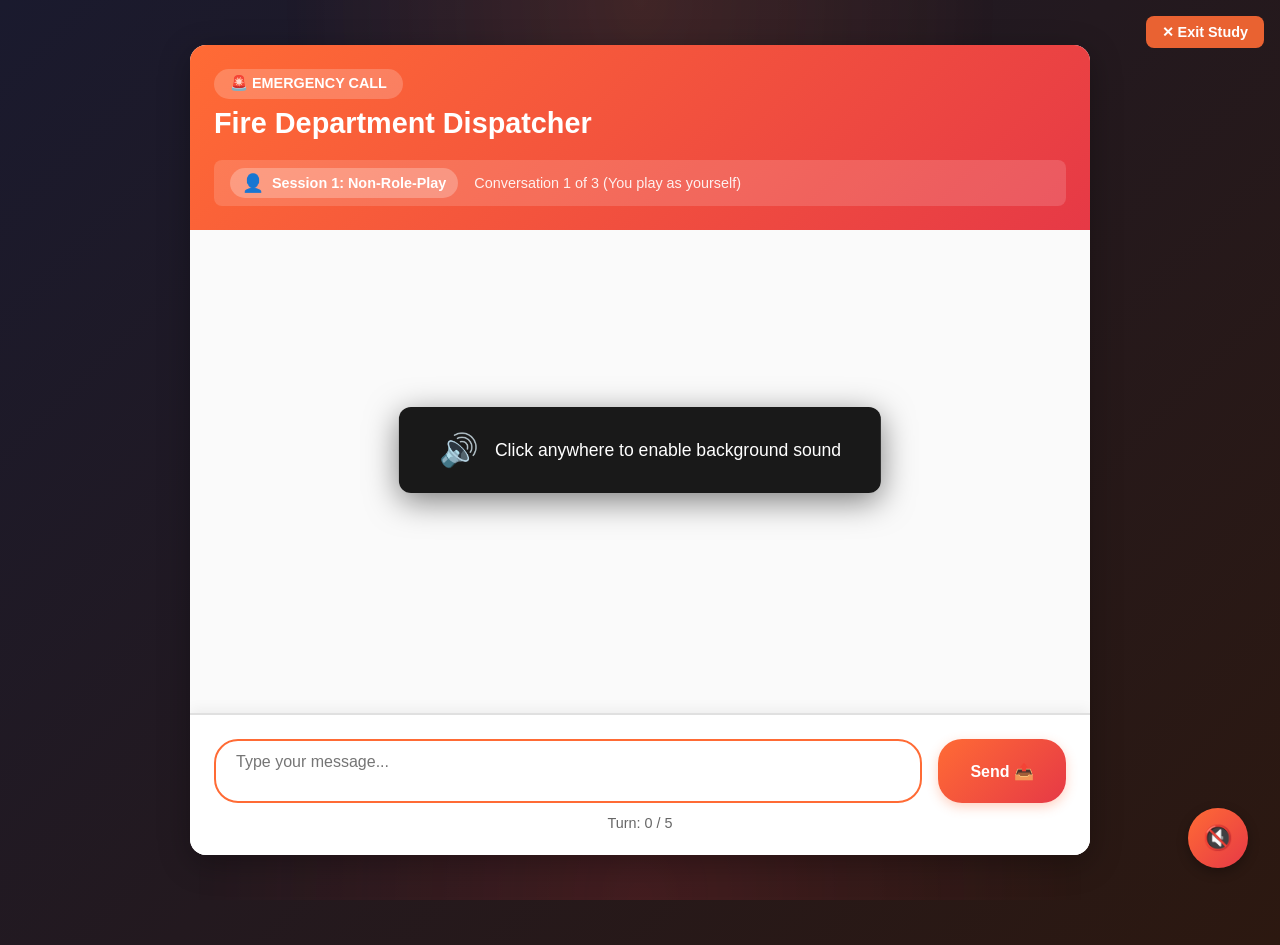
==== a2i2_chatbot/frontend/chat.html @ 88ec343e "Add a2i2_chatbot files properly" ====
<!DOCTYPE html>
<html lang="en">
<head>
  <meta charset="UTF-8">
  <meta name="viewport" content="width=device-width, initial-scale=1.0">
  <title>Fire Rescue Chat - Emergency Response</title>
  <link rel="stylesheet" href="styles/chat.css">
</head>
<body>
  <div class="fire-overlay"></div>
  
  <div class="chat-container">
    <header class="chat-header">
      <div class="header-content">
        <div class="emergency-badge">🚨 EMERGENCY CALL</div>
        <h1>Fire Department Dispatcher</h1>
        <div id="session-status" class="session-status">
          <!-- Session and conversation info will be populated by JavaScript -->
        </div>
        <div id="character-info" class="character-info"></div>
      </div>
    </header>

    <div id="chat-messages" class="chat-messages">
      <!-- Messages will be inserted here -->
    </div>

    <div class="chat-input-container" id="chat-input-container">
      <div class="input-wrapper">
        <textarea 
          id="message-input" 
          class="message-input" 
          placeholder="Type your message..." 
          rows="2"
        ></textarea>
        <button id="send-btn" class="send-btn">
          Send 📤
        </button>
      </div>
      <div class="turn-counter">
        <span id="turn-count">Turn: 0 / 5</span>
      </div>
    </div>

    <!-- Post-Survey Section (shown after conversation ends) -->
    <div id="post-survey-section" class="post-survey-section hidden">
      <div class="post-survey-card">
        <h2>Post-Conversation Survey</h2>
        <p class="survey-instruction">Please review the conversation above and answer the following questions:</p>
        <p class="survey-requirement">
          <strong>Note:</strong> Both questions below are required before proceeding to the next conversation.
        </p>
        
        <form id="post-survey-form">
          <!-- Question 1: Willingness to be rescued -->
          <div class="survey-question">
            <label class="question-label">
              1. Were you willing to be rescued based on this conversation?
              <span class="required">*</span>
            </label>
            <p class="question-explanation">
              (That is, did the emergency operator's responses make you feel ready or convinced to follow the rescue instructions?)
            </p>
            <div class="radio-group">
              <label class="radio-option">
                <input type="radio" name="willing" value="yes" required>
                <span>Yes, I was willing to be rescued</span>
              </label>
              <label class="radio-option">
                <input type="radio" name="willing" value="maybe" required>
                <span>Maybe / uncertain</span>
              </label>
              <label class="radio-option">
                <input type="radio" name="willing" value="no" required>
                <span>No, I was not willing to be rescued</span>
              </label>
            </div>
            
            <div id="willing-yes-details" class="conditional-field hidden">
              <label class="sub-label">What influenced your decision:</label>
              <textarea name="willingYesDetails" rows="3" placeholder="Please describe what influenced your decision..."></textarea>
            </div>
            
            <div id="willing-no-details" class="conditional-field hidden">
              <label class="sub-label">If no, what would have made the operator's guidance more convincing:</label>
              <textarea name="willingNoDetails" rows="3" placeholder="Please describe what would have been more convincing..."></textarea>
            </div>
          </div>

          <!-- Question 2: Naturalness -->
          <div class="survey-question">
            <label class="question-label">
              2. How natural and coherent did this conversation feel overall?
              <span class="required">*</span>
            </label>
            <div class="radio-group">
              <label class="radio-option">
                <input type="radio" name="naturalness" value="very-natural" required>
                <span>Very natural and coherent</span>
              </label>
              <label class="radio-option">
                <input type="radio" name="naturalness" value="somewhat-natural" required>
                <span>Somewhat natural</span>
              </label>
              <label class="radio-option">
                <input type="radio" name="naturalness" value="neutral" required>
                <span>Neutral</span>
              </label>
              <label class="radio-option">
                <input type="radio" name="naturalness" value="somewhat-unnatural" required>
                <span>Somewhat unnatural</span>
              </label>
              <label class="radio-option">
                <input type="radio" name="naturalness" value="very-unnatural" required>
                <span>Not natural at all</span>
              </label>
            </div>
            
            <div id="unnatural-details" class="conditional-field hidden">
              <label class="sub-label">Which utterances could be improved? (Select all that apply)</label>
              <div id="utterance-checkboxes" class="checkbox-group">
                <!-- Will be populated dynamically with operator utterances -->
              </div>
            </div>
          </div>

          <div class="survey-actions">
            <button type="submit" class="btn-submit">Submit Survey</button>
          </div>
        </form>
      </div>
    </div>
  </div>

  <!-- End of Conversation Modal -->
  <div id="end-modal" class="modal hidden">
    <div class="modal-content">
      <h2 id="end-title">Conversation Ended</h2>
      <p id="end-message"></p>
      <button id="close-modal-btn" class="btn-primary">Close</button>
    </div>
  </div>

  <!-- Background Ambient Sound -->
  <audio id="ambientSound" loop>
    <source src="media/distant-ambulance.mp3" type="audio/mpeg">
  </audio>

  <!-- Sound Control Button -->
  <div class="sound-control">
    <button id="toggleSound" class="sound-btn" title="Toggle Background Sound">
      <span class="sound-icon sound-on">🔊</span>
      <span class="sound-icon sound-off hidden">🔇</span>
    </button>
  </div>

  <!-- Loading Overlay -->
  <div id="loading-overlay" class="loading-overlay hidden">
    <div class="spinner"></div>
    <p>Operator is responding...</p>
  </div>

  <script src="config.js"></script>
  <script src="js/exit-study.js"></script>
  <script src="js/chat.js"></script>
  <script>
    // Initialize exit button
    window.addEventListener('DOMContentLoaded', function() {
      window.initExitButton('chat');
    });
  </script>
</body>
</html>
---- a2i2_chatbot/frontend/styles/chat.css ----
/* Chat Interface Styles */
:root {
  --fire-orange: #ff6b35;
  --fire-red: #e63946;
  --fire-yellow: #ffb703;
  --dark-bg: #1a1a2e;
  --card-bg: rgba(255, 255, 255, 0.98);
  --operator-bg: #f0f4f8;
  --resident-bg: #e8f5e9;
  --text-dark: #2c3e50;
  --text-light: #ecf0f1;
  --shadow: 0 8px 32px rgba(0, 0, 0, 0.3);
  --border-radius: 16px;
}

* {
  margin: 0;
  padding: 0;
  box-sizing: border-box;
}

body {
  font-family: -apple-system, BlinkMacSystemFont, 'Segoe UI', 'Roboto', 'Oxygen', 'Ubuntu', sans-serif;
  background: linear-gradient(135deg, #1a1a2e 0%, #2c1810 100%);
  color: var(--text-dark);
  min-height: 100vh;
  overflow-y: auto;
  overflow-x: hidden;
  position: relative;
}

/* When survey is active, allow scrolling */
body.survey-active {
  overflow-y: auto;
}

/* Fire-themed animated background */
.fire-overlay {
  position: fixed;
  top: 0;
  left: 0;
  width: 100%;
  height: 100%;
  background: 
    radial-gradient(ellipse at bottom, var(--fire-red) 0%, transparent 50%),
    radial-gradient(ellipse at top, var(--fire-orange) 0%, transparent 40%);
  opacity: 0.15;
  z-index: -1;
  animation: fireGlow 8s ease-in-out infinite alternate;
}

@keyframes fireGlow {
  0% { opacity: 0.1; }
  100% { opacity: 0.2; }
}

/* Chat Container */
.chat-container {
  max-width: 900px;
  width: 95%;
  height: 90vh;
  margin: 5vh auto;
  background: var(--card-bg);
  border-radius: var(--border-radius);
  box-shadow: var(--shadow);
  display: flex;
  flex-direction: column;
  overflow: hidden;
}

/* When survey is shown, allow container to expand */
.chat-container.survey-active {
  height: auto;
  min-height: 90vh;
  margin-bottom: 5vh;
}

/* Header */
.chat-header {
  background: linear-gradient(135deg, var(--fire-orange), var(--fire-red));
  color: white;
  padding: 1.5rem;
  box-shadow: 0 4px 12px rgba(0, 0, 0, 0.2);
}

.header-content {
  display: flex;
  flex-direction: column;
  gap: 0.5rem;
}

.emergency-badge {
  display: inline-block;
  background: rgba(255, 255, 255, 0.2);
  padding: 0.4rem 1rem;
  border-radius: 20px;
  font-size: 0.9rem;
  font-weight: 600;
  width: fit-content;
  animation: pulseBadge 2s ease-in-out infinite;
}

@keyframes pulseBadge {
  0%, 100% { opacity: 1; }
  50% { opacity: 0.7; }
}

.chat-header h1 {
  font-size: 1.8rem;
  margin: 0;
}

.session-status {
  margin-top: 0.75rem;
  padding: 0.5rem 1rem;
  background: rgba(255, 255, 255, 0.15);
  border-radius: 8px;
  font-size: 0.95rem;
  font-weight: 500;
  display: flex;
  align-items: center;
  gap: 1rem;
  flex-wrap: wrap;
}

.session-badge {
  display: inline-flex;
  align-items: center;
  gap: 0.5rem;
  padding: 0.3rem 0.75rem;
  background: rgba(255, 255, 255, 0.25);
  border-radius: 15px;
  font-size: 0.9rem;
  font-weight: 600;
}

.session-badge .icon {
  font-size: 1.1rem;
}

.conversation-count {
  font-size: 0.9rem;
  opacity: 0.9;
}

.character-info {
  font-size: 1rem;
  opacity: 0.9;
}

/* Messages Container */
.chat-messages {
  flex: 1;
  overflow-y: auto;
  padding: 1.5rem 1.5rem 1.5rem 5rem; /* Extra left padding for utterance numbers */
  background: #fafafa;
  display: flex;
  flex-direction: column;
  gap: 1.5rem;
}

/* When survey is active, limit chat messages height */
.chat-container.survey-active .chat-messages {
  flex: 0 0 auto;
  max-height: 60vh;
  overflow-y: auto;
}

/* Message Bubbles */
.message {
  display: flex;
  gap: 1rem;
  max-width: 85%;
  animation: slideIn 0.3s ease;
  position: relative;
}

/* Utterance number badge - elegant design */
.utterance-number {
  position: absolute;
  left: -50px;
  top: 10px;
  width: 32px;
  height: 32px;
  display: flex;
  align-items: center;
  justify-content: center;
  background: linear-gradient(135deg, rgba(255, 107, 53, 0.1) 0%, rgba(230, 57, 70, 0.1) 100%);
  border: 2px solid rgba(255, 107, 53, 0.3);
  color: var(--fire-orange);
  font-size: 0.75rem;
  font-weight: 600;
  border-radius: 50%;
  transition: all 0.3s ease;
  opacity: 0.7;
}

.message:hover .utterance-number {
  opacity: 1;
  border-color: var(--fire-orange);
  background: linear-gradient(135deg, rgba(255, 107, 53, 0.15) 0%, rgba(230, 57, 70, 0.15) 100%);
  transform: scale(1.1);
}

@keyframes slideIn {
  from {
    opacity: 0;
    transform: translateY(10px);
  }
  to {
    opacity: 1;
    transform: translateY(0);
  }
}

.operator-message {
  align-self: flex-start;
}

.resident-message {
  align-self: flex-end;
  flex-direction: row-reverse;
}

.message-avatar {
  width: 48px;
  height: 48px;
  border-radius: 50%;
  display: flex;
  align-items: center;
  justify-content: center;
  font-size: 1.5rem;
  flex-shrink: 0;
  background: white;
  box-shadow: 0 2px 8px rgba(0, 0, 0, 0.1);
}

.message-content {
  flex: 1;
  background: white;
  border-radius: 16px;
  padding: 1rem;
  box-shadow: 0 2px 8px rgba(0, 0, 0, 0.08);
}

.operator-message .message-content {
  background: var(--operator-bg);
  border-bottom-left-radius: 4px;
}

.resident-message .message-content {
  background: var(--resident-bg);
  border-bottom-right-radius: 4px;
}

.message-header {
  font-weight: 600;
  font-size: 0.9rem;
  margin-bottom: 0.5rem;
  color: var(--text-dark);
}

.operator-message .message-header {
  color: var(--fire-red);
}

.resident-message .message-header {
  color: #2e7d32;
}

.message-body {
  line-height: 1.6;
  color: var(--text-dark);
}

.message-timestamp {
  font-size: 0.75rem;
  color: #999;
  margin-top: 0.5rem;
}

/* Input Container */
.chat-input-container {
  background: white;
  padding: 1.5rem;
  border-top: 2px solid #e0e0e0;
  box-shadow: 0 -4px 12px rgba(0, 0, 0, 0.05);
}

.input-wrapper {
  display: flex;
  gap: 1rem;
  margin-bottom: 0.75rem;
}

.message-input {
  flex: 1;
  border: 2px solid #ddd;
  border-radius: 24px;
  padding: 0.75rem 1.25rem;
  font-size: 1rem;
  font-family: inherit;
  resize: none;
  transition: border-color 0.3s ease;
}

.message-input:focus {
  outline: none;
  border-color: var(--fire-orange);
}

.message-input:disabled {
  background: #f5f5f5;
  cursor: not-allowed;
}

.send-btn {
  background: linear-gradient(135deg, var(--fire-orange), var(--fire-red));
  color: white;
  border: none;
  border-radius: 24px;
  padding: 0.75rem 2rem;
  font-size: 1rem;
  font-weight: 600;
  cursor: pointer;
  transition: all 0.3s ease;
  box-shadow: 0 4px 12px rgba(255, 107, 53, 0.3);
}

.send-btn:hover:not(:disabled) {
  transform: translateY(-2px);
  box-shadow: 0 6px 16px rgba(255, 107, 53, 0.4);
}

.send-btn:disabled {
  opacity: 0.5;
  cursor: not-allowed;
}

/* Turn Counter */
.turn-counter {
  text-align: center;
  font-size: 0.9rem;
  color: #666;
  font-weight: 500;
}

.turn-counter.warning {
  color: var(--fire-red);
  font-weight: 700;
  animation: pulse 1s ease-in-out infinite;
}

@keyframes pulse {
  0%, 100% { opacity: 1; }
  50% { opacity: 0.6; }
}

/* Modal */
.modal {
  position: fixed;
  top: 0;
  left: 0;
  width: 100%;
  height: 100%;
  background: rgba(0, 0, 0, 0.7);
  display: flex;
  align-items: center;
  justify-content: center;
  z-index: 1000;
  animation: fadeIn 0.3s ease;
}

.modal.hidden {
  display: none;
}

@keyframes fadeIn {
  from { opacity: 0; }
  to { opacity: 1; }
}

.modal-content {
  background: white;
  border-radius: 16px;
  padding: 2.5rem;
  max-width: 500px;
  width: 90%;
  text-align: center;
  box-shadow: 0 12px 48px rgba(0, 0, 0, 0.3);
  animation: scaleIn 0.3s ease;
}

@keyframes scaleIn {
  from {
    transform: scale(0.9);
    opacity: 0;
  }
  to {
    transform: scale(1);
    opacity: 1;
  }
}

.modal-content h2 {
  font-size: 2rem;
  margin-bottom: 1rem;
  color: var(--text-dark);
}

.modal-content p {
  font-size: 1.2rem;
  line-height: 1.8;
  margin-bottom: 2rem;
  color: #555;
}

.btn-primary {
  background: linear-gradient(135deg, var(--fire-orange), var(--fire-red));
  color: white;
  border: none;
  padding: 1rem 3rem;
  font-size: 1.1rem;
  font-weight: 600;
  border-radius: 50px;
  cursor: pointer;
  transition: all 0.3s ease;
  box-shadow: 0 4px 15px rgba(255, 107, 53, 0.4);
}

.btn-primary:hover {
  transform: translateY(-2px);
  box-shadow: 0 6px 20px rgba(255, 107, 53, 0.6);
}

/* Loading Overlay */
.loading-overlay {
  position: fixed;
  top: 0;
  left: 0;
  width: 100%;
  height: 100%;
  background: rgba(0, 0, 0, 0.5);
  display: flex;
  flex-direction: column;
  align-items: center;
  justify-content: center;
  z-index: 999;
}

.loading-overlay.hidden {
  display: none;
}

.spinner {
  width: 60px;
  height: 60px;
  border: 5px solid rgba(255, 255, 255, 0.3);
  border-top-color: white;
  border-radius: 50%;
  animation: spin 1s linear infinite;
}

@keyframes spin {
  to { transform: rotate(360deg); }
}

.loading-overlay p {
  color: white;
  font-size: 1.2rem;
  margin-top: 1.5rem;
  font-weight: 500;
}

/* Scrollbar Styling */
.chat-messages::-webkit-scrollbar {
  width: 8px;
}

.chat-messages::-webkit-scrollbar-track {
  background: #f0f0f0;
}

.chat-messages::-webkit-scrollbar-thumb {
  background: #ccc;
  border-radius: 4px;
}

.chat-messages::-webkit-scrollbar-thumb:hover {
  background: #999;
}

/* Responsive Design */
@media (max-width: 768px) {
  .chat-container {
    width: 100%;
    height: 100vh;
    margin: 0;
    border-radius: 0;
  }

  .chat-header {
    padding: 1rem;
  }

  .chat-header h1 {
    font-size: 1.4rem;
  }

  .chat-messages {
    padding: 1rem;
  }

  .message {
    max-width: 90%;
  }

  .message-avatar {
    width: 40px;
    height: 40px;
    font-size: 1.2rem;
  }

  .chat-input-container {
    padding: 1rem;
  }

  .input-wrapper {
    flex-direction: column;
    gap: 0.75rem;
  }

  .send-btn {
    width: 100%;
  }

  .modal-content {
    padding: 2rem;
  }

  .modal-content h2 {
    font-size: 1.5rem;
  }

  .modal-content p {
    font-size: 1rem;
  }
}

/* Post-Survey Section */
.post-survey-section {
  width: 100%;
  padding: 2rem 1rem;
  background: rgba(255, 255, 255, 0.05);
  border-top: 3px solid var(--fire-orange);
  flex-shrink: 0;
}

.post-survey-section.hidden {
  display: none;
}

.post-survey-card {
  max-width: 800px;
  margin: 0 auto;
  background: var(--card-bg);
  border-radius: var(--border-radius);
  padding: 2.5rem;
  box-shadow: var(--shadow);
}

.post-survey-card h2 {
  color: var(--fire-orange);
  margin-bottom: 1rem;
  font-size: 1.8rem;
  text-align: center;
}

.survey-instruction {
  text-align: center;
  color: #666;
  margin-bottom: 1rem;
  font-size: 1.05rem;
}

.survey-requirement {
  text-align: center;
  color: var(--fire-orange);
  margin-bottom: 2rem;
  font-size: 0.95rem;
  padding: 0.75rem 1rem;
  background: rgba(255, 107, 53, 0.1);
  border-left: 4px solid var(--fire-orange);
  border-radius: 4px;
}

.survey-requirement strong {
  font-weight: 700;
}

.survey-question {
  margin-bottom: 2rem;
  padding: 1.5rem;
  background: #f8f9fa;
  border-radius: 12px;
  border-left: 4px solid var(--fire-orange);
}

.question-label {
  display: block;
  font-weight: 600;
  font-size: 1.1rem;
  color: var(--text-dark);
  margin-bottom: 0.5rem;
}

.question-explanation {
  color: #666;
  font-size: 0.95rem;
  font-style: italic;
  margin-bottom: 1rem;
  line-height: 1.6;
}

.required {
  color: var(--fire-red);
}

.radio-group {
  display: flex;
  flex-direction: column;
  gap: 0.75rem;
  margin-top: 1rem;
}

.radio-option {
  display: flex;
  align-items: center;
  gap: 0.75rem;
  padding: 0.75rem 1rem;
  background: white;
  border: 2px solid #e0e0e0;
  border-radius: 8px;
  cursor: pointer;
  transition: all 0.2s ease;
}

.radio-option:hover {
  border-color: var(--fire-orange);
  background: #fff5f2;
}

.radio-option input[type="radio"] {
  width: 20px;
  height: 20px;
  accent-color: var(--fire-orange);
  cursor: pointer;
}

.radio-option span {
  font-size: 1rem;
  color: var(--text-dark);
}

.conditional-field {
  margin-top: 1rem;
  padding: 1rem;
  background: white;
  border-radius: 8px;
}

.conditional-field.hidden {
  display: none;
}

.sub-label {
  display: block;
  font-weight: 500;
  color: #555;
  margin-bottom: 0.5rem;
  font-size: 0.95rem;
}

.conditional-field textarea {
  width: 100%;
  padding: 0.75rem;
  border: 2px solid #e0e0e0;
  border-radius: 8px;
  font-family: inherit;
  font-size: 1rem;
  resize: vertical;
  min-height: 80px;
}

.conditional-field textarea:focus {
  outline: none;
  border-color: var(--fire-orange);
}

.checkbox-group {
  display: flex;
  flex-direction: column;
  gap: 0.5rem;
  margin-top: 0.75rem;
}

.checkbox-option {
  display: flex;
  align-items: start;
  gap: 0.75rem;
  padding: 0.75rem;
  background: white;
  border-radius: 6px;
  cursor: pointer;
}

.checkbox-option input[type="checkbox"] {
  width: 18px;
  height: 18px;
  margin-top: 0.2rem;
  accent-color: var(--fire-orange);
  cursor: pointer;
}

.checkbox-option span {
  font-size: 0.95rem;
  color: #444;
  line-height: 1.5;
}

.survey-actions {
  text-align: center;
  margin-top: 2rem;
  padding-top: 2rem;
  border-top: 2px solid #e0e0e0;
}

.btn-submit {
  background: linear-gradient(135deg, var(--fire-orange) 0%, var(--fire-red) 100%);
  color: white;
  border: none;
  padding: 1rem 3rem;
  font-size: 1.1rem;
  font-weight: 600;
  border-radius: 8px;
  cursor: pointer;
  transition: all 0.3s ease;
  box-shadow: 0 4px 12px rgba(255, 107, 53, 0.3);
}

.btn-submit:hover:not(:disabled):not(.disabled) {
  transform: translateY(-2px);
  box-shadow: 0 6px 20px rgba(255, 107, 53, 0.4);
}

.btn-submit:active:not(:disabled):not(.disabled) {
  transform: translateY(0);
}

.btn-submit:disabled,
.btn-submit.disabled {
  background: linear-gradient(135deg, #ccc 0%, #999 100%);
  cursor: not-allowed;
  opacity: 0.6;
  box-shadow: none;
}

.btn-submit:disabled:hover,
.btn-submit.disabled:hover {
  transform: none;
}

/* Mobile adjustments for post-survey */
@media (max-width: 768px) {
  .chat-messages {
    padding-left: 3.5rem;
  }

  .post-survey-card {
    padding: 1.5rem;
  }

  .post-survey-card h2 {
    font-size: 1.5rem;
  }

  .question-label {
    font-size: 1rem;
  }

  .utterance-number {
    left: -40px;
    width: 28px;
    height: 28px;
    font-size: 0.7rem;
  }
}

/* Sound Control Button */
.sound-control {
  position: fixed;
  bottom: 2rem;
  right: 2rem;
  z-index: 1000;
}

.sound-btn {
  width: 60px;
  height: 60px;
  border-radius: 50%;
  background: linear-gradient(135deg, var(--fire-orange), var(--fire-red));
  border: none;
  cursor: pointer;
  display: flex;
  align-items: center;
  justify-content: center;
  box-shadow: 0 4px 12px rgba(0, 0, 0, 0.3);
  transition: all 0.3s ease;
  position: relative;
}

.sound-btn:hover {
  transform: translateY(-2px);
  box-shadow: 0 6px 20px rgba(255, 107, 53, 0.5);
}

.sound-btn:active {
  transform: translateY(0);
}

.sound-icon {
  font-size: 1.5rem;
  transition: all 0.3s ease;
}

.sound-icon.hidden {
  display: none;
}

/* When survey is active, move sound button up */
.chat-container.survey-active ~ .sound-control {
  bottom: 2rem;
}

@media (max-width: 768px) {
  .sound-control {
    bottom: 1.5rem;
    right: 1.5rem;
  }

  .sound-btn {
    width: 50px;
    height: 50px;
  }

  .sound-icon {
    font-size: 1.3rem;
  }
}

/* Conversation End Notice */
.conversation-end-notice {
  width: 100%;
  display: flex;
  justify-content: center;
  padding: 2rem 1rem;
  animation: fadeInScale 0.6s ease;
}

.end-notice-content {
  background: linear-gradient(135deg, rgba(255, 107, 53, 0.1) 0%, rgba(230, 57, 70, 0.1) 100%);
  border: 2px solid var(--fire-orange);
  border-radius: 16px;
  padding: 2rem;
  text-align: center;
  max-width: 500px;
  box-shadow: 0 4px 20px rgba(255, 107, 53, 0.2);
}

.end-notice-icon {
  font-size: 3rem;
  margin-bottom: 1rem;
  color: var(--fire-orange);
  animation: checkmarkPop 0.6s ease 0.3s both;
}

.end-notice-content h3 {
  font-size: 1.5rem;
  color: var(--fire-orange);
  margin-bottom: 0.75rem;
  font-weight: 600;
}

.end-notice-content p {
  color: #444;
  font-size: 1.05rem;
  line-height: 1.6;
  margin-bottom: 0.5rem;
}

.end-notice-subtext {
  color: #666;
  font-size: 0.95rem;
  font-style: italic;
  margin-top: 1rem;
}

@keyframes fadeInScale {
  from {
    opacity: 0;
    transform: scale(0.9);
  }
  to {
    opacity: 1;
    transform: scale(1);
  }
}

@keyframes checkmarkPop {
  0% {
    transform: scale(0);
  }
  50% {
    transform: scale(1.2);
  }
  100% {
    transform: scale(1);
  }
}

/* Sound Notification */
.sound-notification {
  position: fixed;
  top: 50%;
  left: 50%;
  transform: translate(-50%, -50%);
  background: rgba(0, 0, 0, 0.9);
  color: white;
  padding: 1.5rem 2.5rem;
  border-radius: 12px;
  display: flex;
  align-items: center;
  gap: 1rem;
  font-size: 1.1rem;
  z-index: 10000;
  box-shadow: 0 8px 32px rgba(0, 0, 0, 0.5);
  animation: slideInFromTop 0.5s ease;
  cursor: pointer;
}

.sound-notification span:first-child {
  font-size: 2rem;
}

.sound-notification.fade-out {
  animation: fadeOut 0.5s ease forwards;
}

@keyframes slideInFromTop {
  from {
    opacity: 0;
    transform: translate(-50%, -60%);
  }
  to {
    opacity: 1;
    transform: translate(-50%, -50%);
  }
}

@keyframes fadeOut {
  to {
    opacity: 0;
    transform: translate(-50%, -40%);
  }
}

@media (max-width: 768px) {
  .sound-notification {
    padding: 1rem 1.5rem;
    font-size: 1rem;
    width: 90%;
    max-width: 400px;
  }

  .sound-notification span:first-child {
    font-size: 1.5rem;
  }

  .end-notice-content {
    padding: 1.5rem;
  }

  .end-notice-icon {
    font-size: 2.5rem;
  }

  .end-notice-content h3 {
    font-size: 1.3rem;
  }

  .end-notice-content p {
    font-size: 1rem;
  }
}
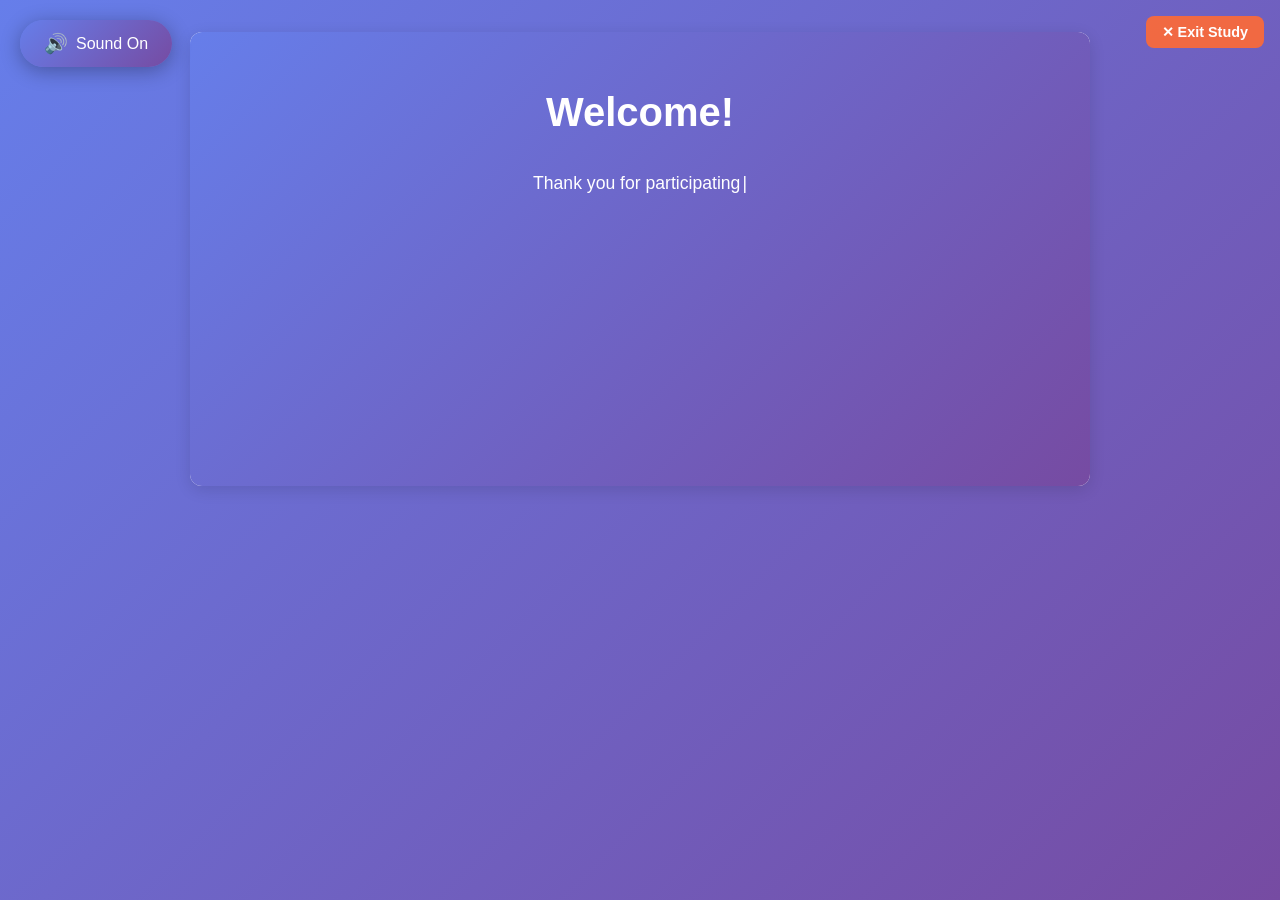
==== commit b2ccc60c: "update the version" ====
--- a/a2i2_chatbot/frontend/chat.html
+++ b/a2i2_chatbot/frontend/chat.html
@@ -10,22 +10,23 @@
   <div class="fire-overlay"></div>
   
   <div class="chat-container">
-    <header class="chat-header">
-      <div class="header-content">
-        <div class="emergency-badge">🚨 EMERGENCY CALL</div>
-        <h1>Fire Department Dispatcher</h1>
-        <div id="session-status" class="session-status">
-          <!-- Session and conversation info will be populated by JavaScript -->
+    <div class="chat-main">
+      <header class="chat-header">
+        <div class="header-content">
+          <div class="emergency-badge">🚨 EMERGENCY CALL</div>
+          <h1>Fire Department Dispatcher</h1>
+          <div id="session-status" class="session-status">
+            <!-- Session and conversation info will be populated by JavaScript -->
+          </div>
+          <div id="character-info" class="character-info"></div>
         </div>
-        <div id="character-info" class="character-info"></div>
+      </header>
+
+      <div id="chat-messages" class="chat-messages">
+        <!-- Messages will be inserted here -->
       </div>
-    </header>
 
-    <div id="chat-messages" class="chat-messages">
-      <!-- Messages will be inserted here -->
-    </div>
-
-    <div class="chat-input-container" id="chat-input-container">
+      <div class="chat-input-container" id="chat-input-container">
       <div class="input-wrapper">
         <textarea 
           id="message-input" 
@@ -52,19 +53,19 @@
         </p>
         
         <form id="post-survey-form">
-          <!-- Question 1: Willingness to be rescued -->
+          <!-- Question 1: Willingness to be evacuated -->
           <div class="survey-question">
             <label class="question-label">
-              1. Were you willing to be rescued based on this conversation?
+              1. Were you willing to be evacuated based on this conversation?
               <span class="required">*</span>
             </label>
             <p class="question-explanation">
-              (That is, did the emergency operator's responses make you feel ready or convinced to follow the rescue instructions?)
+              (That is, did the emergency operator's responses make you feel ready or convinced to follow the evacuation instructions?)
             </p>
             <div class="radio-group">
               <label class="radio-option">
                 <input type="radio" name="willing" value="yes" required>
-                <span>Yes, I was willing to be rescued</span>
+                <span>Yes, I was willing to be evacuated</span>
               </label>
               <label class="radio-option">
                 <input type="radio" name="willing" value="maybe" required>
@@ -72,7 +73,7 @@
               </label>
               <label class="radio-option">
                 <input type="radio" name="willing" value="no" required>
-                <span>No, I was not willing to be rescued</span>
+                <span>No, I was not willing to be evacuated</span>
               </label>
             </div>
             
@@ -130,6 +131,16 @@
         </form>
       </div>
     </div>
+    </div>
+
+    <!-- Character Scenario Sidebar -->
+    <div id="character-scenario" class="character-scenario hidden">
+      <div class="scenario-reminder-header">
+        <h3>Your Character</h3>
+        <button id="toggle-scenario" class="toggle-scenario-btn">▼</button>
+      </div>
+      <div id="scenario-content" class="scenario-content-text"></div>
+    </div>
   </div>
 
   <!-- End of Conversation Modal -->
--- a/a2i2_chatbot/frontend/styles/chat.css
+++ b/a2i2_chatbot/frontend/styles/chat.css
@@ -56,7 +56,7 @@
 
 /* Chat Container */
 .chat-container {
-  max-width: 900px;
+  max-width: 1400px;
   width: 95%;
   height: 90vh;
   margin: 5vh auto;
@@ -64,8 +64,17 @@
   border-radius: var(--border-radius);
   box-shadow: var(--shadow);
   display: flex;
+  flex-direction: row;
+  overflow: hidden;
+}
+
+/* Main chat area */
+.chat-main {
+  flex: 1;
+  display: flex;
   flex-direction: column;
   overflow: hidden;
+  min-width: 0; /* Allows flex item to shrink below content size */
 }
 
 /* When survey is shown, allow container to expand */
@@ -73,6 +82,18 @@
   height: auto;
   min-height: 90vh;
   margin-bottom: 5vh;
+  flex-direction: column;
+}
+
+.chat-container.survey-active .chat-main {
+  flex: 1;
+}
+
+.chat-container.survey-active .character-scenario {
+  width: 100%;
+  min-width: 100%;
+  border-left: none;
+  border-top: 2px solid var(--fire-orange);
 }
 
 /* Header */
@@ -146,6 +167,64 @@
 .character-info {
   font-size: 1rem;
   opacity: 0.9;
+}
+
+/* Character Scenario Sidebar */
+.character-scenario {
+  width: 300px;
+  min-width: 300px;
+  background: rgba(255, 255, 255, 0.98);
+  border-left: 2px solid var(--fire-orange);
+  display: flex;
+  flex-direction: column;
+  overflow: hidden;
+}
+
+.character-scenario.hidden {
+  display: none;
+}
+
+.scenario-reminder-header {
+  display: flex;
+  justify-content: space-between;
+  align-items: center;
+  padding: 1rem 1.25rem;
+  background: linear-gradient(135deg, rgba(255, 107, 53, 0.15), rgba(255, 183, 3, 0.15));
+  cursor: pointer;
+  user-select: none;
+  border-bottom: 1px solid rgba(255, 107, 53, 0.2);
+}
+
+.scenario-reminder-header h3 {
+  margin: 0;
+  font-size: 1rem;
+  color: var(--text-dark);
+  font-weight: 600;
+}
+
+.toggle-scenario-btn {
+  background: transparent;
+  border: none;
+  font-size: 1rem;
+  color: var(--fire-orange);
+  cursor: pointer;
+  padding: 0.25rem 0.5rem;
+  transition: transform 0.2s ease;
+}
+
+.toggle-scenario-btn:hover {
+  transform: scale(1.1);
+}
+
+.scenario-content-text {
+  flex: 1;
+  padding: 1rem 1.25rem;
+  font-size: 0.85rem;
+  line-height: 1.6;
+  color: var(--text-dark);
+  white-space: pre-line;
+  overflow-y: auto;
+  background: rgba(255, 255, 255, 0.7);
 }
 
 /* Messages Container */
@@ -726,6 +805,9 @@
   font-size: 0.95rem;
   color: #444;
   line-height: 1.5;
+  flex: 1;
+  word-wrap: break-word;
+  overflow-wrap: break-word;
 }
 
 .survey-actions {
